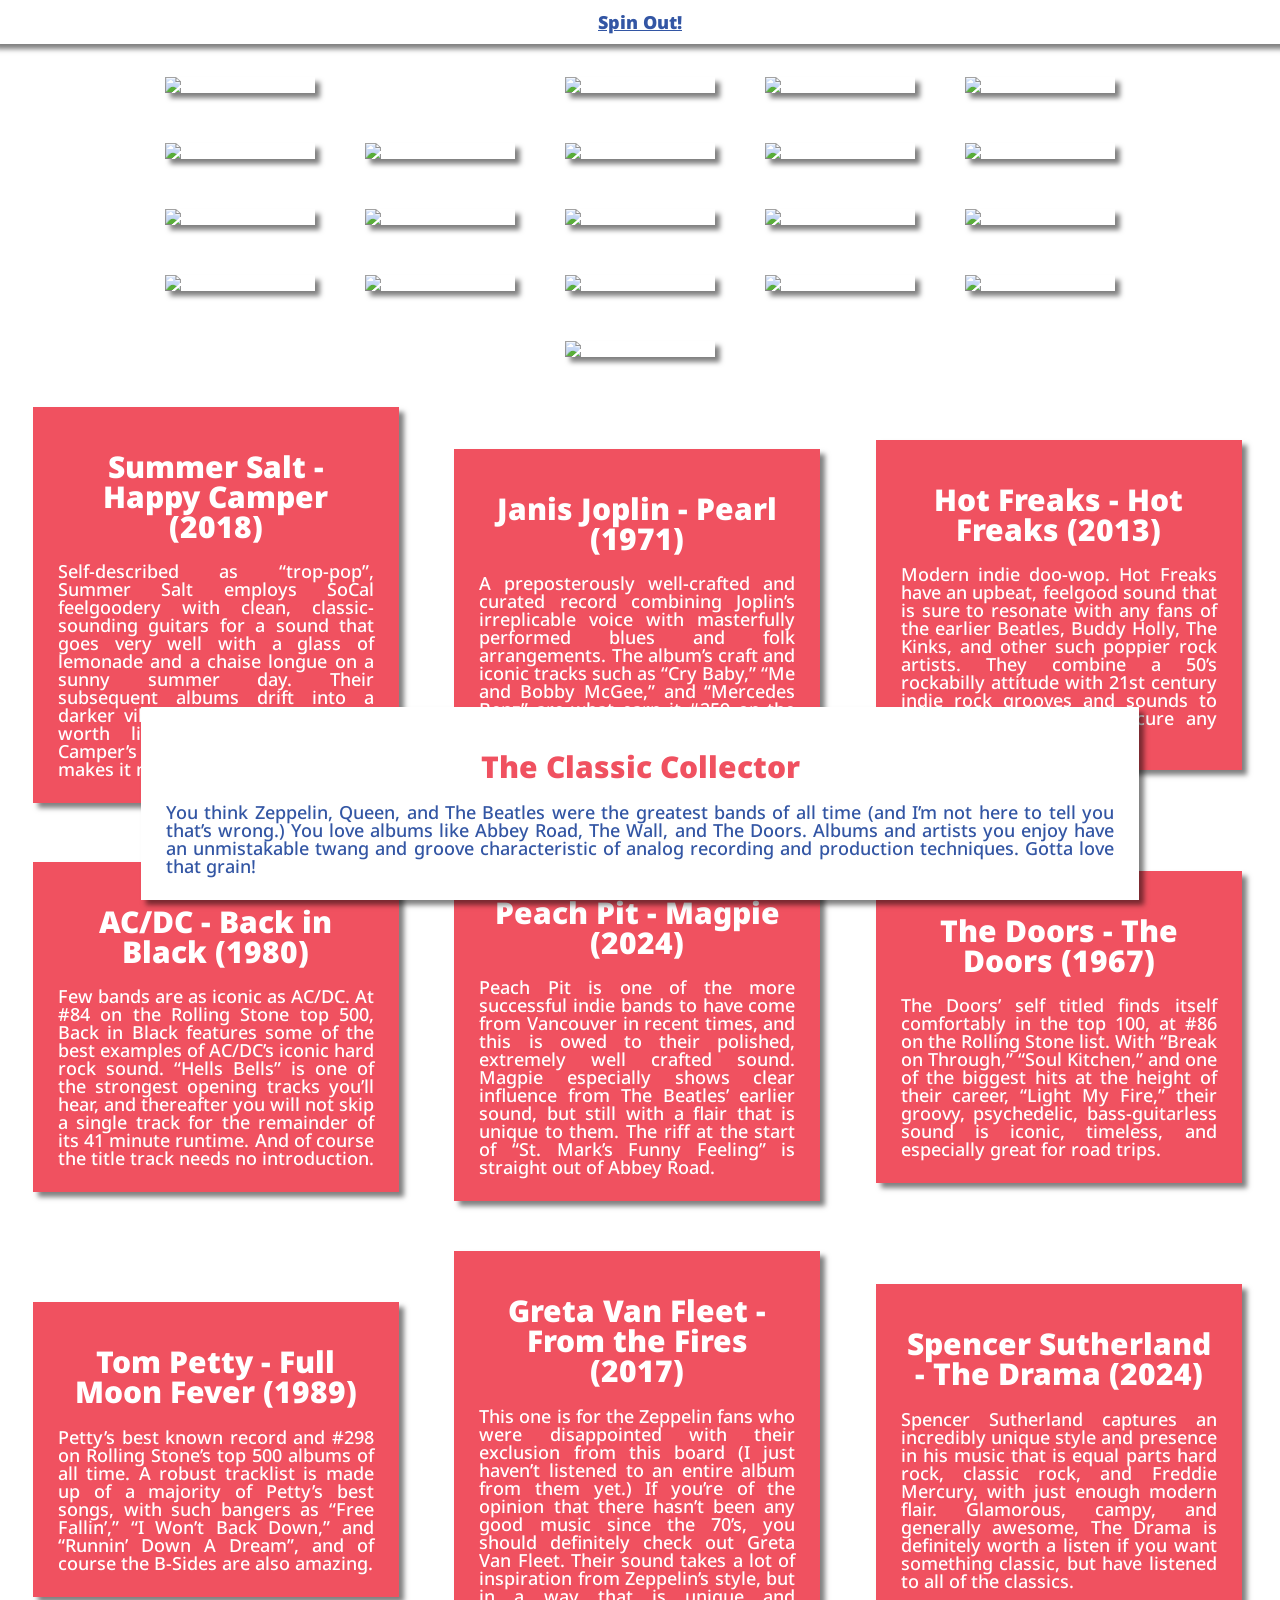
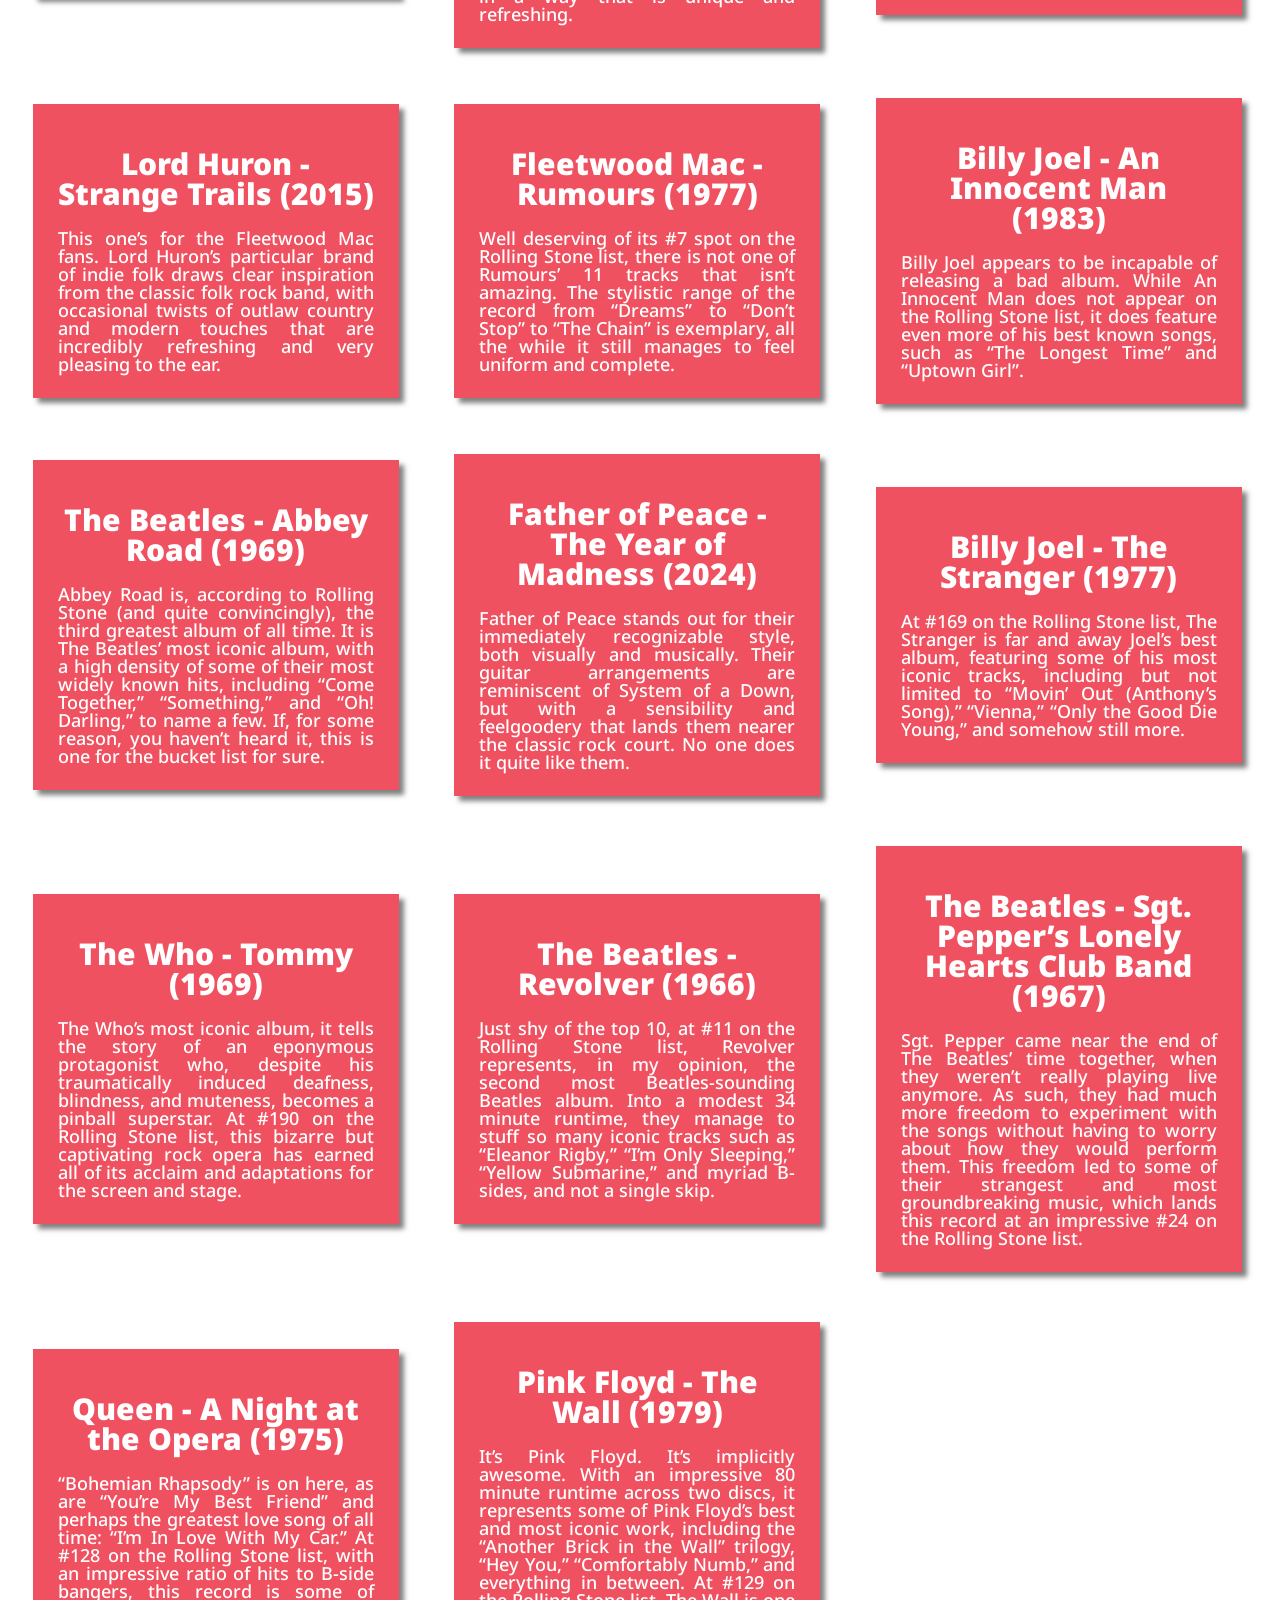
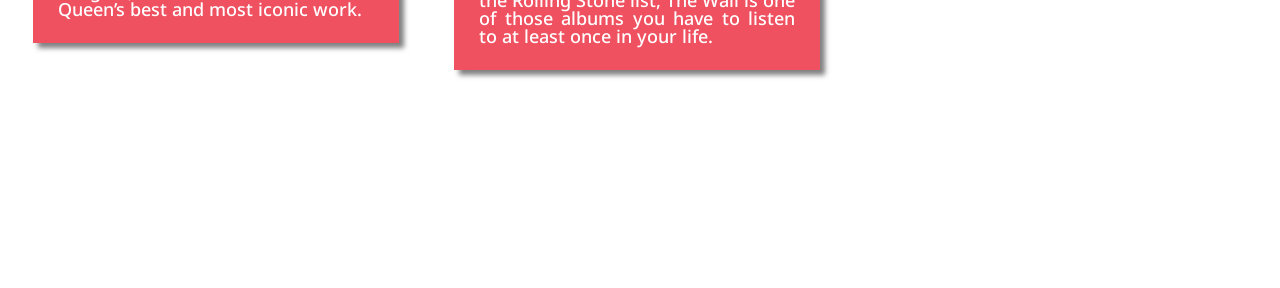
==== classicCollector.html @ 0c642060 "Add files via upload" ====
<!DOCTYPE html>
<html>
    <head>
        <title>The Classic Collector</title>
        <link rel="stylesheet" href="style.css">
        <link rel="preconnect" href="https://fonts.googleapis.com">
        <link rel="preconnect" href="https://fonts.gstatic.com" crossorigin>
        <link href="https://fonts.googleapis.com/css2?family=Noto+Sans:ital,wght@0,100..900;1,100..900&display=swap" rel="stylesheet">
    </head>

    <body class="board">
        <div class="banner"><a href="index.html">Spin Out!</a></div>
        <div class="board">
            <img class="board" src="https://i.scdn.co/image/ab67616d0000b273d3f12993a820865791b73722">
            <div></div>
            <img class="board" src="https://upload.wikimedia.org/wikipedia/en/6/61/Janis_Joplin-Pearl_%28album_cover%29.jpg">
            <img class="board" src="https://i.scdn.co/image/ab67616d0000b27346f79301d42ddbfe8f28ef55">
            <img class="board" src="https://upload.wikimedia.org/wikipedia/commons/9/92/ACDC_Back_in_Black.png">
            <img class="board" src="https://i.scdn.co/image/ab67616d0000b2736dafd65c8452a60e7b98a7bf">
            <img class="board" src="https://upload.wikimedia.org/wikipedia/en/9/98/TheDoorsTheDoorsalbumcover.jpg">
            <img class="board" src="https://upload.wikimedia.org/wikipedia/en/thumb/4/4d/Tom_Petty_Full_Moon_Fever.jpg/250px-Tom_Petty_Full_Moon_Fever.jpg">
            <img class="board" src="https://upload.wikimedia.org/wikipedia/en/6/6e/Greta_Van_Fleet_From_The_Fires.jpeg">
            <img class="board" src="https://i.scdn.co/image/ab67616d0000b273bebfb4c292feec889b66ed17">
            <img class="board" src="https://upload.wikimedia.org/wikipedia/en/e/e5/Strange_Trails_cover.jpg">
            <img class="board" src="https://upload.wikimedia.org/wikipedia/en/f/fb/FMacRumours.PNG">
            <img class="board" src="https://upload.wikimedia.org/wikipedia/en/f/f3/BillyJoel_AnInnocentMan.jpg">
            <img class="board" src="https://upload.wikimedia.org/wikipedia/commons/a/a4/The_Beatles_Abbey_Road_album_cover.jpg">
            <img class="board" src="https://i.scdn.co/image/ab67616d0000b27338931b15827a59d75296bfa1">
            <img class="board" src="https://upload.wikimedia.org/wikipedia/en/f/f5/Thestranger1977.jpg">
            <img class="board" src="https://upload.wikimedia.org/wikipedia/en/1/19/Tommyalbumcover.jpg">
            <img class="board" src="https://upload.wikimedia.org/wikipedia/en/e/ec/Revolver_%28album_cover%29.jpg">
            <img class="board" src="https://encrypted-tbn0.gstatic.com/images?q=tbn:ANd9GcQfZ1pXmmf-BhcSCwaI5cAz-iOjjChRwcyEBw&s">
            <img class="board" src="https://upload.wikimedia.org/wikipedia/en/4/4d/Queen_A_Night_At_The_Opera.png">
            <div></div>
            <div></div>
            <img class="board" src="https://i.scdn.co/image/ab67616d0000b273b694e89ba937dd2631ff584c">
        </div>
        <div class="albumInfo">
            <div class="albumInfoCard">
                <h1>Summer Salt - Happy Camper (2018)</h1>
                Self-described as “trop-pop”, Summer Salt employs SoCal feelgoodery with clean, classic-sounding guitars for a sound that goes very well with a glass of lemonade and a chaise longue on a sunny summer day. Their subsequent albums drift into a darker vibe, which is certainly also worth listening to, but Happy Camper’s easy listening is what makes it my personal favorite.
            </div>
            <div class="albumInfoCard">
                <h1>Janis Joplin - Pearl (1971)</h1>
                A preposterously well-crafted and curated record combining Joplin’s irreplicable voice with masterfully performed blues and folk arrangements. The album’s craft and iconic tracks such as “Cry Baby,” “Me and Bobby McGee,” and “Mercedes Benz” are what earn it #259 on the Rolling Stone top 500.
            </div>
            <div class="albumInfoCard">
                <h1>Hot Freaks - Hot Freaks (2013)</h1>
                Modern indie doo-wop. Hot Freaks have an upbeat, feelgood sound that is sure to resonate with any fans of the earlier Beatles, Buddy Holly, The Kinks, and other such poppier rock artists. They combine a 50’s rockabilly attitude with 21st century indie rock grooves and sounds to produce music that will cure any acute negative feeling.
            </div>
            <div class="albumInfoCard">
                <h1>AC/DC - Back in Black (1980)</h1>
                Few bands are as iconic as AC/DC. At #84 on the Rolling Stone top 500, Back in Black features some of the best examples of AC/DC’s iconic hard rock sound. “Hells Bells” is one of the strongest opening tracks you’ll hear, and thereafter you will not skip a single track for the remainder of its 41 minute runtime. And of course the title track needs no introduction.
            </div>
            <div class="albumInfoCard">
                <h1>Peach Pit - Magpie (2024)</h1>
                Peach Pit is one of the more successful indie bands to have come from Vancouver in recent times, and this is owed to their polished, extremely well crafted sound. Magpie especially shows clear influence from The Beatles’ earlier sound, but still with a flair that is unique to them. The riff at the start of “St. Mark’s Funny Feeling” is straight out of Abbey Road.
            </div>
            <div class="albumInfoCard">
                <h1>The Doors - The Doors (1967)</h1>
                The Doors’ self titled finds itself comfortably in the top 100, at #86 on the Rolling Stone list. With “Break on Through,” “Soul Kitchen,” and one of the biggest hits at the height of their career, “Light My Fire,” their groovy, psychedelic, bass-guitarless sound is iconic, timeless, and especially great for road trips.
            </div>
            <div class="albumInfoCard">
                <h1>Tom Petty - Full Moon Fever (1989)</h1>
                Petty’s best known record and #298 on Rolling Stone’s top 500 albums of all time. A robust tracklist is made up of a majority of Petty’s best songs, with such bangers as “Free Fallin’,” “I Won’t Back Down,” and “Runnin’ Down A Dream”, and of course the B-Sides are also amazing.
            </div>
            <div class="albumInfoCard">
                <h1>Greta Van Fleet - From the Fires (2017)</h1>
                This one is for the Zeppelin fans who were disappointed with their exclusion from this board (I just haven’t listened to an entire album from them yet.) If you’re of the opinion that there hasn’t been any good music since the 70’s, you should definitely check out Greta Van Fleet. Their sound takes a lot of inspiration from Zeppelin’s style, but in a way that is unique and refreshing.
            </div>
            <div class="albumInfoCard">
                <h1>Spencer Sutherland - The Drama (2024)</h1>
                Spencer Sutherland captures an incredibly unique style and presence in his music that is equal parts hard rock, classic rock, and Freddie Mercury, with just enough modern flair. Glamorous, campy, and generally awesome, The Drama is definitely worth a listen if you want something classic, but have listened to all of the classics.
            </div>
            <div class="albumInfoCard">
                <h1>Lord Huron - Strange Trails (2015)</h1>
                This one’s for the Fleetwood Mac fans. Lord Huron’s particular brand of indie folk draws clear inspiration from the classic folk rock band, with occasional twists of outlaw country and modern touches that are incredibly refreshing and very pleasing to the ear.
            </div>
            <div class="albumInfoCard">
                <h1>Fleetwood Mac - Rumours (1977)</h1>
                Well deserving of its #7 spot on the Rolling Stone list, there is not one of Rumours’ 11 tracks that isn’t amazing. The stylistic range of the record from “Dreams” to “Don’t Stop” to “The Chain” is exemplary, all the while it still manages to feel uniform and complete.
            </div>
            <div class="albumInfoCard">
                <h1>Billy Joel - An Innocent Man (1983)</h1>
                Billy Joel appears to be incapable of releasing a bad album. While An Innocent Man does not appear on the Rolling Stone list, it does feature even more of his best known songs, such as “The Longest Time” and “Uptown Girl”.
            </div>
            <div class="albumInfoCard">
                <h1>The Beatles - Abbey Road (1969)</h1>
                Abbey Road is, according to Rolling Stone (and quite convincingly), the third greatest album of all time. It is The Beatles’ most iconic album, with a high density of some of their most widely known hits, including “Come Together,” “Something,” and “Oh! Darling,” to name a few. If, for some reason, you haven’t heard it, this is one for the bucket list for sure.
            </div>
            <div class="albumInfoCard">
                <h1>Father of Peace - The Year of Madness (2024)</h1>
                Father of Peace stands out for their immediately recognizable style, both visually and musically. Their guitar arrangements are reminiscent of System of a Down, but with a sensibility and feelgoodery that lands them nearer the classic rock court. No one does it quite like them.
            </div>
            <div class="albumInfoCard">
                <h1>Billy Joel - The Stranger (1977)</h1>
                At #169 on the Rolling Stone list, The Stranger is far and away Joel’s best album, featuring some of his most iconic tracks, including but not limited to “Movin’ Out (Anthony’s Song),” “Vienna,” “Only the Good Die Young,” and somehow still more.
            </div>
            <div class="albumInfoCard">
                <h1>The Who - Tommy (1969)</h1>
                The Who’s most iconic album, it tells the story of an eponymous protagonist who, despite his traumatically induced deafness, blindness, and muteness, becomes a pinball superstar. At #190 on the Rolling Stone list, this bizarre but captivating rock opera has earned all of its acclaim and adaptations for the screen and stage.
            </div>
            <div class="albumInfoCard">
                <h1>The Beatles - Revolver (1966)</h1>
                Just shy of the top 10, at #11 on the Rolling Stone list, Revolver represents, in my opinion, the second most Beatles-sounding Beatles album. Into a modest 34 minute runtime, they manage to stuff so many iconic tracks such as “Eleanor Rigby,” “I’m Only Sleeping,” “Yellow Submarine,” and myriad B-sides, and not a single skip.
            </div>
            <div class="albumInfoCard">
                <h1>The Beatles - Sgt. Pepper’s Lonely Hearts Club Band (1967)</h1>
                Sgt. Pepper came near the end of The Beatles’ time together, when they weren’t really playing live anymore. As such, they had much more freedom to experiment with the songs without having to worry about how they would perform them. This freedom led to some of their strangest and most groundbreaking music, which lands this record at an impressive #24 on the Rolling Stone list.
            </div>
            <div class="albumInfoCard">
                <h1>Queen - A Night at the Opera (1975)</h1>
                “Bohemian Rhapsody” is on here, as are “You’re My Best Friend” and perhaps the greatest love song of all time: “I’m In Love With My Car.” At #128 on the Rolling Stone list, with an impressive ratio of hits to B-side bangers, this record is some of Queen’s best and most iconic work.
            </div>
            <div class="albumInfoCard">
                <h1>Pink Floyd - The Wall (1979)</h1>
                It’s Pink Floyd. It’s implicitly awesome. With an impressive 80 minute runtime across two discs, it represents some of Pink Floyd’s best and most iconic work, including the “Another Brick in the Wall” trilogy, “Hey You,” “Comfortably Numb,” and everything in between. At #129 on the Rolling Stone list, The Wall is one of those albums you have to listen to at least once in your life.
            </div>
        </div>
        <div class="archetype">
            <h1>The Classic Collector</h1>
            You think Zeppelin, Queen, and The Beatles were the greatest bands of all time (and I’m not here to tell you that’s wrong.) You love albums like Abbey Road, The Wall, and The Doors. Albums and artists you enjoy have an unmistakable twang and groove characteristic of analog recording and production techniques. Gotta love that grain!
        </div>
    </body>
</html>
---- style.css ----
body.landing {
   display: flex;
   flex-direction: column;
   justify-content: center;
   align-items: center;
}

body.board {
    display: flex;
    flex-direction: column;
    justify-content: center;
    background-image: url("granite-texture.jpg");
    background-size: 100%;
}

div.banner{
    display: flex;
    background-color: white;
    padding: 10px;
    margin: -25px;
    width: 100vw;
    position: sticky;
    top: 0;
    justify-content: center;
    align-self: center;
    box-shadow: 5px 5px 5px 0px rgba(0,0,0,0.5);
    a {
        font-family: "Noto Sans", sans-serif;
        font-optical-sizing: auto;
        font-weight: 900;
        font-style: normal;
        font-variation-settings: "width" 100;
        font-size: 18px;
        text-align: center;
        color: #3356a4;
    }
}

div.board {
    display: grid;
    grid-template-columns: repeat(5, 150px);
    column-gap: 50px;
    grid-template-rows: repeat (5,150px);
    align-self: center;
    margin-right: 50px;
    margin-top: 50px;
}

img.board {
    width: 150px;
    margin: 25px;
    box-shadow: 5px 5px 5px 0px rgba(0,0,0,0.5);
}

div.archetype {
    background-color: white;
    box-shadow: 5px 5px 5px 0px rgba(0,0,0,0.5);
    font-family: "Noto Sans", sans-serif;
    font-optical-sizing: auto;
    font-weight: 500;
    font-style: normal;
    font-variation-settings: "width" 100;
    font-size: 18px;
    line-height: 18px;
    width: 75%;
    text-align: justify;
    color: #3356a4;
    padding: 25px;
    margin-bottom: -25px;
    position: sticky;
    bottom: 0;
    align-self: center;
    h1 {
        color:#f05160;
        font-weight: 900;
        font-size: 30px;
        line-height: 30px;
        text-align: center;
    }
}

@media (max-width: 1000px) {
    div.archetype {
        padding-bottom: 150px;
    }
}

div.albumInfo {
    display: grid;
    grid-template-columns: 1fr 1fr 1fr;
    grid-template-rows: repeat(7, auto);
    align-self: center;
    align-items: center;
}

@media (max-width: 1000px) {
    div.albumInfo {
        display: grid;
        grid-template-columns: 1fr 1fr;
        grid-template-rows: repeat(10, auto);
        align-self: center;
        align-items: center;
    }
}

div.albumInfoCard {
    background-color: #f05160;
    box-shadow: 5px 5px 5px 0px rgba(0,0,0,0.5);
    font-family: "Noto Sans", sans-serif;
    font-optical-sizing: auto;
    font-weight: 500;
    font-style: normal;
    font-variation-settings: "width" 100;
    font-size: 18px;
    line-height: 18px;
    width: 75%;
    text-align: justify;
    color: white;
    padding: 25px;
    margin: 25px;
    h1 {
        color:white;
        font-weight: 900;
        font-size: 30px;
        line-height: 30px;
        text-align: center;
    }
}

div.homepageTitle {
    width: 50%;
    max-width: 500px;
    height: auto;
    padding-top: 25px;
}

div.subtitle {
     font-family: "Noto Sans", sans-serif;
    font-optical-sizing: auto;
    font-weight: 500;
    font-style: normal;
    font-variation-settings: "width" 100;
    font-size: 45px;
    line-height: 45px;
    width: 500px;
    max-width: 50%;
    text-align: justify;
    color: #f05160;
    padding-top: 25px;
    padding-bottom:25px;
}

div.desc {
    font-family: "Noto Sans", sans-serif;
    font-optical-sizing: auto;
    font-weight: 500;
    font-style: normal;
    font-variation-settings: "width" 100;
    font-size: 24px;
    line-height: 24px;
    width: 750px;
    max-width: 75%;
    text-align: justify;
    color: #3356a4;
    padding-top: 25px;
    padding-bottom:25px;
}

div.menu {
    font-family: "Noto Sans", sans-serif;
    font-optical-sizing: auto;
    font-weight: 750;
    font-style: normal;
    font-variation-settings: "width" 100;
    font-size: 18px;
    line-height: 38px;
    width: auto;
    text-align: center;
    color: #f05160;
    a.menu {
        color: #f05160;
    }
    padding-top: 25x;
    padding-bottom: 25px;
}
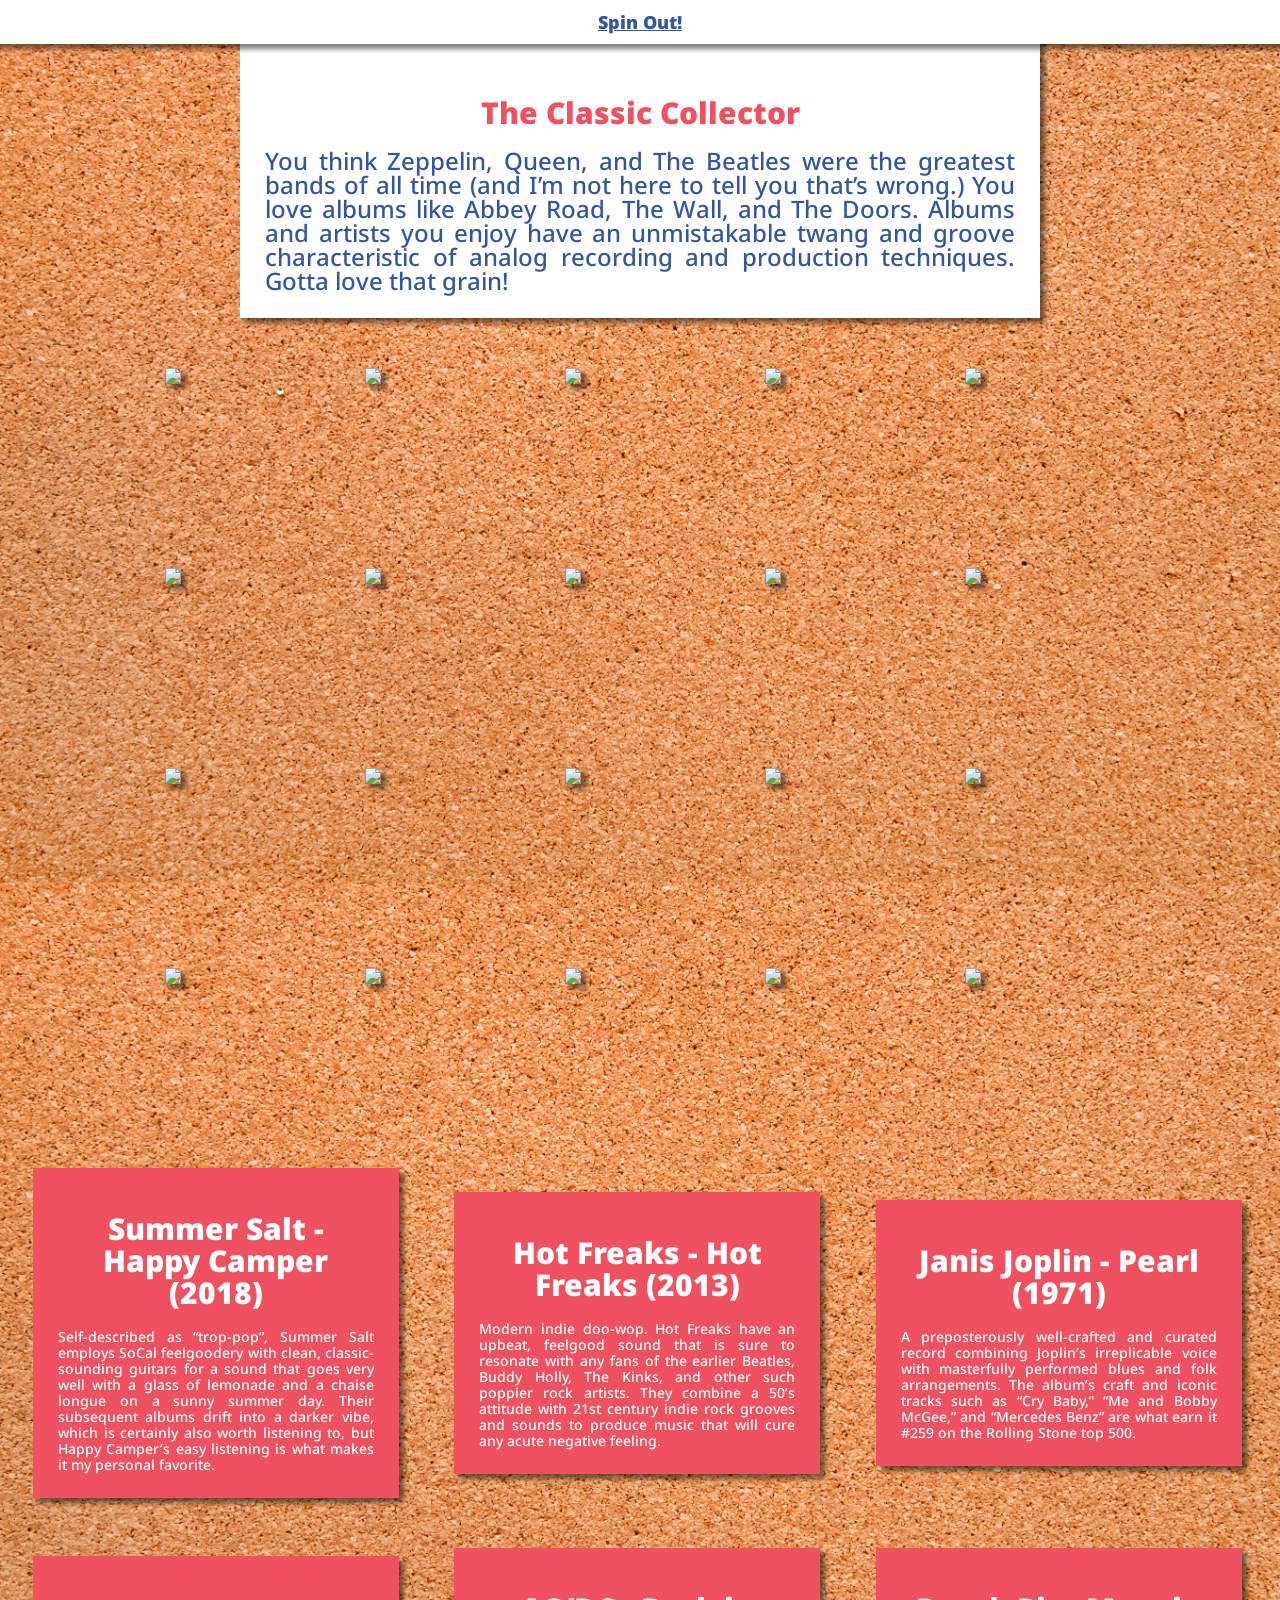
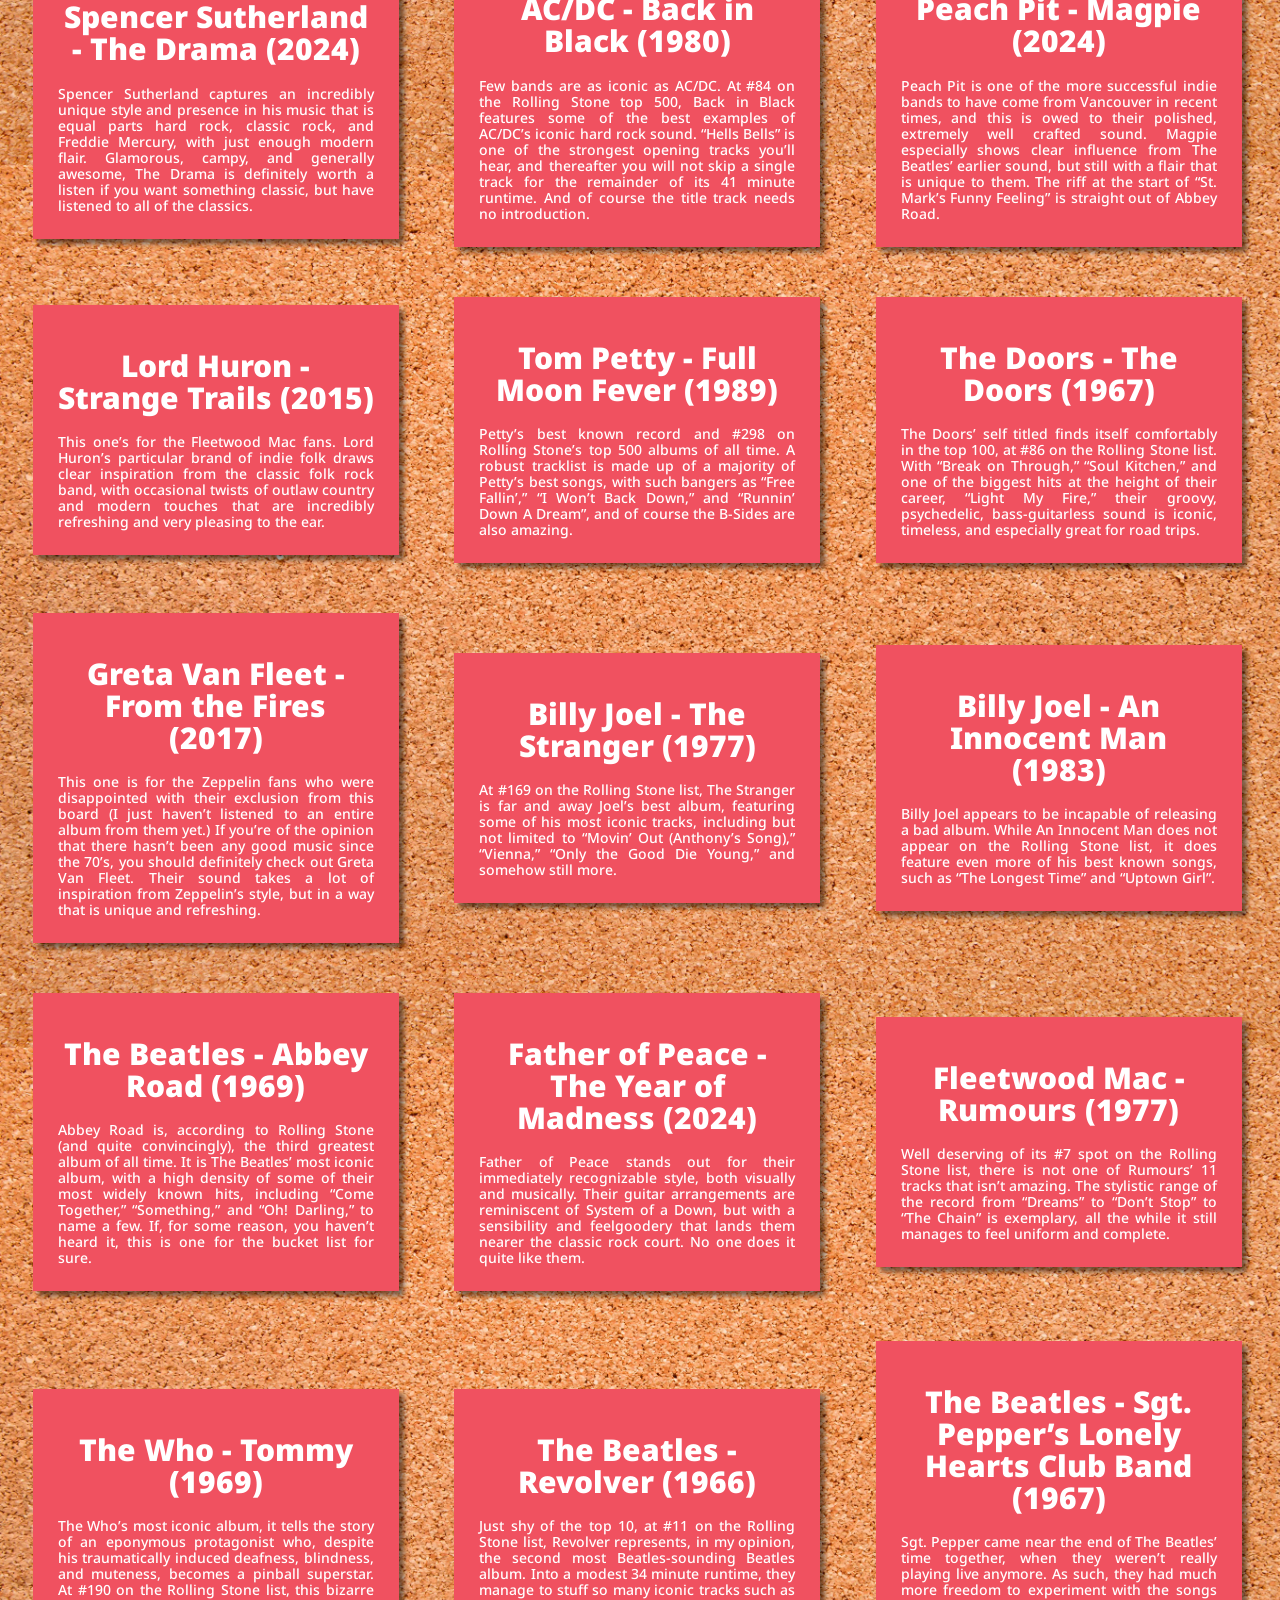
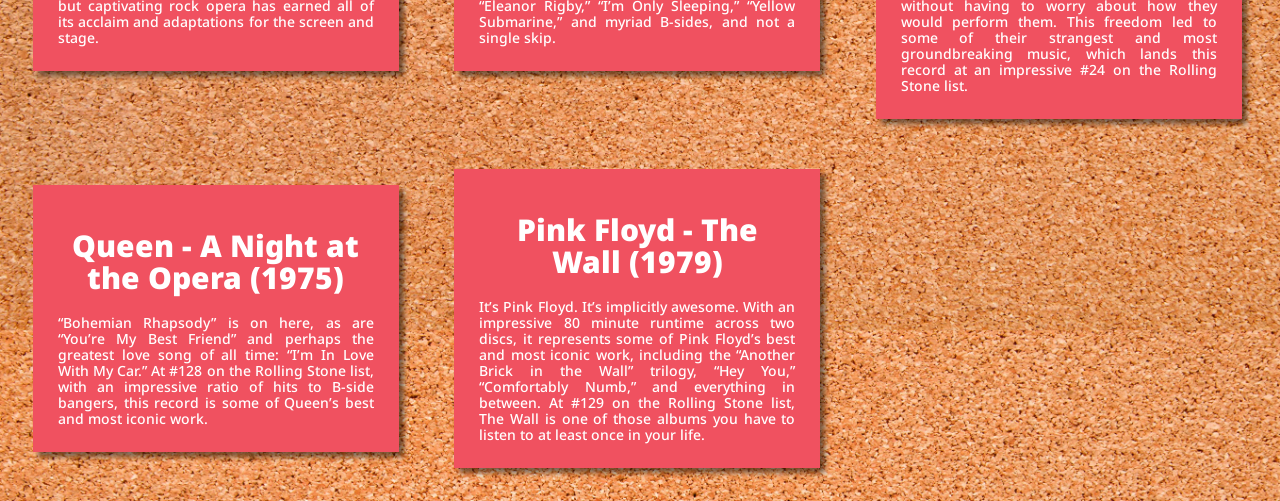
==== commit 8e6b08c9: "Add files via upload" ====
--- a/classicCollector.html
+++ b/classicCollector.html
@@ -10,116 +10,193 @@
 
     <body class="board">
         <div class="banner"><a href="index.html">Spin Out!</a></div>
-        <div class="board">
-            <img class="board" src="https://i.scdn.co/image/ab67616d0000b273d3f12993a820865791b73722">
-            <div></div>
-            <img class="board" src="https://upload.wikimedia.org/wikipedia/en/6/61/Janis_Joplin-Pearl_%28album_cover%29.jpg">
-            <img class="board" src="https://i.scdn.co/image/ab67616d0000b27346f79301d42ddbfe8f28ef55">
-            <img class="board" src="https://upload.wikimedia.org/wikipedia/commons/9/92/ACDC_Back_in_Black.png">
-            <img class="board" src="https://i.scdn.co/image/ab67616d0000b2736dafd65c8452a60e7b98a7bf">
-            <img class="board" src="https://upload.wikimedia.org/wikipedia/en/9/98/TheDoorsTheDoorsalbumcover.jpg">
-            <img class="board" src="https://upload.wikimedia.org/wikipedia/en/thumb/4/4d/Tom_Petty_Full_Moon_Fever.jpg/250px-Tom_Petty_Full_Moon_Fever.jpg">
-            <img class="board" src="https://upload.wikimedia.org/wikipedia/en/6/6e/Greta_Van_Fleet_From_The_Fires.jpeg">
-            <img class="board" src="https://i.scdn.co/image/ab67616d0000b273bebfb4c292feec889b66ed17">
-            <img class="board" src="https://upload.wikimedia.org/wikipedia/en/e/e5/Strange_Trails_cover.jpg">
-            <img class="board" src="https://upload.wikimedia.org/wikipedia/en/f/fb/FMacRumours.PNG">
-            <img class="board" src="https://upload.wikimedia.org/wikipedia/en/f/f3/BillyJoel_AnInnocentMan.jpg">
-            <img class="board" src="https://upload.wikimedia.org/wikipedia/commons/a/a4/The_Beatles_Abbey_Road_album_cover.jpg">
-            <img class="board" src="https://i.scdn.co/image/ab67616d0000b27338931b15827a59d75296bfa1">
-            <img class="board" src="https://upload.wikimedia.org/wikipedia/en/f/f5/Thestranger1977.jpg">
-            <img class="board" src="https://upload.wikimedia.org/wikipedia/en/1/19/Tommyalbumcover.jpg">
-            <img class="board" src="https://upload.wikimedia.org/wikipedia/en/e/ec/Revolver_%28album_cover%29.jpg">
-            <img class="board" src="https://encrypted-tbn0.gstatic.com/images?q=tbn:ANd9GcQfZ1pXmmf-BhcSCwaI5cAz-iOjjChRwcyEBw&s">
-            <img class="board" src="https://upload.wikimedia.org/wikipedia/en/4/4d/Queen_A_Night_At_The_Opera.png">
-            <div></div>
-            <div></div>
-            <img class="board" src="https://i.scdn.co/image/ab67616d0000b273b694e89ba937dd2631ff584c">
-        </div>
-        <div class="albumInfo">
-            <div class="albumInfoCard">
-                <h1>Summer Salt - Happy Camper (2018)</h1>
-                Self-described as “trop-pop”, Summer Salt employs SoCal feelgoodery with clean, classic-sounding guitars for a sound that goes very well with a glass of lemonade and a chaise longue on a sunny summer day. Their subsequent albums drift into a darker vibe, which is certainly also worth listening to, but Happy Camper’s easy listening is what makes it my personal favorite.
-            </div>
-            <div class="albumInfoCard">
-                <h1>Janis Joplin - Pearl (1971)</h1>
-                A preposterously well-crafted and curated record combining Joplin’s irreplicable voice with masterfully performed blues and folk arrangements. The album’s craft and iconic tracks such as “Cry Baby,” “Me and Bobby McGee,” and “Mercedes Benz” are what earn it #259 on the Rolling Stone top 500.
-            </div>
-            <div class="albumInfoCard">
-                <h1>Hot Freaks - Hot Freaks (2013)</h1>
-                Modern indie doo-wop. Hot Freaks have an upbeat, feelgood sound that is sure to resonate with any fans of the earlier Beatles, Buddy Holly, The Kinks, and other such poppier rock artists. They combine a 50’s rockabilly attitude with 21st century indie rock grooves and sounds to produce music that will cure any acute negative feeling.
-            </div>
-            <div class="albumInfoCard">
-                <h1>AC/DC - Back in Black (1980)</h1>
-                Few bands are as iconic as AC/DC. At #84 on the Rolling Stone top 500, Back in Black features some of the best examples of AC/DC’s iconic hard rock sound. “Hells Bells” is one of the strongest opening tracks you’ll hear, and thereafter you will not skip a single track for the remainder of its 41 minute runtime. And of course the title track needs no introduction.
-            </div>
-            <div class="albumInfoCard">
-                <h1>Peach Pit - Magpie (2024)</h1>
-                Peach Pit is one of the more successful indie bands to have come from Vancouver in recent times, and this is owed to their polished, extremely well crafted sound. Magpie especially shows clear influence from The Beatles’ earlier sound, but still with a flair that is unique to them. The riff at the start of “St. Mark’s Funny Feeling” is straight out of Abbey Road.
-            </div>
-            <div class="albumInfoCard">
-                <h1>The Doors - The Doors (1967)</h1>
-                The Doors’ self titled finds itself comfortably in the top 100, at #86 on the Rolling Stone list. With “Break on Through,” “Soul Kitchen,” and one of the biggest hits at the height of their career, “Light My Fire,” their groovy, psychedelic, bass-guitarless sound is iconic, timeless, and especially great for road trips.
-            </div>
-            <div class="albumInfoCard">
-                <h1>Tom Petty - Full Moon Fever (1989)</h1>
-                Petty’s best known record and #298 on Rolling Stone’s top 500 albums of all time. A robust tracklist is made up of a majority of Petty’s best songs, with such bangers as “Free Fallin’,” “I Won’t Back Down,” and “Runnin’ Down A Dream”, and of course the B-Sides are also amazing.
-            </div>
-            <div class="albumInfoCard">
-                <h1>Greta Van Fleet - From the Fires (2017)</h1>
-                This one is for the Zeppelin fans who were disappointed with their exclusion from this board (I just haven’t listened to an entire album from them yet.) If you’re of the opinion that there hasn’t been any good music since the 70’s, you should definitely check out Greta Van Fleet. Their sound takes a lot of inspiration from Zeppelin’s style, but in a way that is unique and refreshing.
-            </div>
-            <div class="albumInfoCard">
-                <h1>Spencer Sutherland - The Drama (2024)</h1>
-                Spencer Sutherland captures an incredibly unique style and presence in his music that is equal parts hard rock, classic rock, and Freddie Mercury, with just enough modern flair. Glamorous, campy, and generally awesome, The Drama is definitely worth a listen if you want something classic, but have listened to all of the classics.
-            </div>
-            <div class="albumInfoCard">
-                <h1>Lord Huron - Strange Trails (2015)</h1>
-                This one’s for the Fleetwood Mac fans. Lord Huron’s particular brand of indie folk draws clear inspiration from the classic folk rock band, with occasional twists of outlaw country and modern touches that are incredibly refreshing and very pleasing to the ear.
-            </div>
-            <div class="albumInfoCard">
-                <h1>Fleetwood Mac - Rumours (1977)</h1>
-                Well deserving of its #7 spot on the Rolling Stone list, there is not one of Rumours’ 11 tracks that isn’t amazing. The stylistic range of the record from “Dreams” to “Don’t Stop” to “The Chain” is exemplary, all the while it still manages to feel uniform and complete.
-            </div>
-            <div class="albumInfoCard">
-                <h1>Billy Joel - An Innocent Man (1983)</h1>
-                Billy Joel appears to be incapable of releasing a bad album. While An Innocent Man does not appear on the Rolling Stone list, it does feature even more of his best known songs, such as “The Longest Time” and “Uptown Girl”.
-            </div>
-            <div class="albumInfoCard">
-                <h1>The Beatles - Abbey Road (1969)</h1>
-                Abbey Road is, according to Rolling Stone (and quite convincingly), the third greatest album of all time. It is The Beatles’ most iconic album, with a high density of some of their most widely known hits, including “Come Together,” “Something,” and “Oh! Darling,” to name a few. If, for some reason, you haven’t heard it, this is one for the bucket list for sure.
-            </div>
-            <div class="albumInfoCard">
-                <h1>Father of Peace - The Year of Madness (2024)</h1>
-                Father of Peace stands out for their immediately recognizable style, both visually and musically. Their guitar arrangements are reminiscent of System of a Down, but with a sensibility and feelgoodery that lands them nearer the classic rock court. No one does it quite like them.
-            </div>
-            <div class="albumInfoCard">
-                <h1>Billy Joel - The Stranger (1977)</h1>
-                At #169 on the Rolling Stone list, The Stranger is far and away Joel’s best album, featuring some of his most iconic tracks, including but not limited to “Movin’ Out (Anthony’s Song),” “Vienna,” “Only the Good Die Young,” and somehow still more.
-            </div>
-            <div class="albumInfoCard">
-                <h1>The Who - Tommy (1969)</h1>
-                The Who’s most iconic album, it tells the story of an eponymous protagonist who, despite his traumatically induced deafness, blindness, and muteness, becomes a pinball superstar. At #190 on the Rolling Stone list, this bizarre but captivating rock opera has earned all of its acclaim and adaptations for the screen and stage.
-            </div>
-            <div class="albumInfoCard">
-                <h1>The Beatles - Revolver (1966)</h1>
-                Just shy of the top 10, at #11 on the Rolling Stone list, Revolver represents, in my opinion, the second most Beatles-sounding Beatles album. Into a modest 34 minute runtime, they manage to stuff so many iconic tracks such as “Eleanor Rigby,” “I’m Only Sleeping,” “Yellow Submarine,” and myriad B-sides, and not a single skip.
-            </div>
-            <div class="albumInfoCard">
-                <h1>The Beatles - Sgt. Pepper’s Lonely Hearts Club Band (1967)</h1>
-                Sgt. Pepper came near the end of The Beatles’ time together, when they weren’t really playing live anymore. As such, they had much more freedom to experiment with the songs without having to worry about how they would perform them. This freedom led to some of their strangest and most groundbreaking music, which lands this record at an impressive #24 on the Rolling Stone list.
-            </div>
-            <div class="albumInfoCard">
-                <h1>Queen - A Night at the Opera (1975)</h1>
-                “Bohemian Rhapsody” is on here, as are “You’re My Best Friend” and perhaps the greatest love song of all time: “I’m In Love With My Car.” At #128 on the Rolling Stone list, with an impressive ratio of hits to B-side bangers, this record is some of Queen’s best and most iconic work.
-            </div>
-            <div class="albumInfoCard">
-                <h1>Pink Floyd - The Wall (1979)</h1>
-                It’s Pink Floyd. It’s implicitly awesome. With an impressive 80 minute runtime across two discs, it represents some of Pink Floyd’s best and most iconic work, including the “Another Brick in the Wall” trilogy, “Hey You,” “Comfortably Numb,” and everything in between. At #129 on the Rolling Stone list, The Wall is one of those albums you have to listen to at least once in your life.
-            </div>
-        </div>
-        <div class="archetype">
+        <div class="archetype" style="box-shadow: 5px 5px 5px 0px rgba(0,0,0,0.5);">
             <h1>The Classic Collector</h1>
             You think Zeppelin, Queen, and The Beatles were the greatest bands of all time (and I’m not here to tell you that’s wrong.) You love albums like Abbey Road, The Wall, and The Doors. Albums and artists you enjoy have an unmistakable twang and groove characteristic of analog recording and production techniques. Gotta love that grain!
         </div>
+        <div class="board">
+            <div> <!-- Happy Camper -->
+                <a href="https://open.spotify.com/album/5bjYs42802zfWuXdwWAE9T?si=Gk_xMJiPRJmzsMo94PZjzA">
+                    <img class="board" src="https://i.scdn.co/image/ab67616d0000b273d3f12993a820865791b73722">
+                </a>
+            </div>    
+            <div> <!-- Hot Freaks ST -->
+                <a href="https://open.spotify.com/album/3uP6jwdjhpx1AbElXO6JeF?si=HBb8rvICRay6cm4JnBSBlg">
+                    <img class="board" src="https://i.scdn.co/image/ab67616d0000b27346f79301d42ddbfe8f28ef55">
+                </a>
+            </div>
+            <div> <!-- Pearl -->
+                <a href="https://open.spotify.com/album/6JltsW8Goc3cZQ0GOtTX2z?si=bF5qlD94Q1ekaF0S7wYMRw">
+                    <img class="board" src="https://upload.wikimedia.org/wikipedia/en/6/61/Janis_Joplin-Pearl_%28album_cover%29.jpg">
+                </a>
+            </div>
+            <div> <!-- The Drama -->
+                <a href="https://open.spotify.com/album/2c1QPvyMmQADYp9qB5Aslv?si=BBBHHy5yQ3mALQD7S6GDnA">
+                    <img class="board" src="https://i.scdn.co/image/ab67616d0000b273bebfb4c292feec889b66ed17">
+                </a>
+            </div>
+            <div> <!-- Back in Black -->
+                <a href="https://open.spotify.com/album/6mUdeDZCsExyJLMdAfDuwh?si=aAPJn3uLRemlA49sIHF3zA">
+                    <img class="board" src="https://upload.wikimedia.org/wikipedia/commons/9/92/ACDC_Back_in_Black.png">
+                </a>
+            </div>
+            <div> <!-- Magpie -->
+                <a href="https://open.spotify.com/album/1LNCdy3xZoibzDh0WllxHY?si=9viE2w7wQDiEjXdHuwloPQ">
+                    <img class="board" src="https://i.scdn.co/image/ab67616d0000b2736dafd65c8452a60e7b98a7bf">
+                </a>
+            </div>
+            <div> <!-- Strange Trails -->
+                <a href="https://open.spotify.com/album/0Rfqw98N7kZ4qVPGWvt8Gn?si=Dq-7-KKDTsyd_CGcC04HxA">
+                    <img class="board" src="https://upload.wikimedia.org/wikipedia/en/e/e5/Strange_Trails_cover.jpg">
+                </a>
+            </div>
+            <div> <!-- Full Moon Fever -->
+                <a href="https://open.spotify.com/album/5d71Imt5CIb7LpQwDMQ093?si=mbwN9-e2RQySL2dZcjoWGA">
+                    <img class="board" src="https://upload.wikimedia.org/wikipedia/en/thumb/4/4d/Tom_Petty_Full_Moon_Fever.jpg/250px-Tom_Petty_Full_Moon_Fever.jpg">
+                </a>
+            </div>
+            <div> <!-- The Doors ST -->
+                <a href="https://open.spotify.com/album/1jWmEhn3ggaL6isoyLfwBn?si=9TU5PFu3SbSWeR5p2Ko1ow">
+                    <img class="board" src="https://upload.wikimedia.org/wikipedia/en/9/98/TheDoorsTheDoorsalbumcover.jpg">
+                </a>
+            </div>
+            <div> <!-- From The Fires -->
+                <a href="https://open.spotify.com/album/6uSnHSIBGKUiW1uKQLYZ7w?si=vElat4yWQHC5zgmGiFijuQ">
+                    <img class="board" src="https://upload.wikimedia.org/wikipedia/en/6/6e/Greta_Van_Fleet_From_The_Fires.jpeg">
+                </a>
+            </div>
+             <div> <!-- The Stranger -->
+                <a href="https://open.spotify.com/album/3IILMjMMnoN2sKzgesX8KV?si=CNpOuif0Qw6VRO5v9QtlYQ">
+                    <img class="board" src="https://upload.wikimedia.org/wikipedia/en/f/f5/Thestranger1977.jpg">
+                </a>
+            </div>
+            <div> <!-- An Innocent Man -->
+                <a href="https://open.spotify.com/album/3R3x4zIabsvpD3yxqLaUpc?si=-ckb-4z7TLSJQkrIemq0pg">
+                    <img class="board" src="https://upload.wikimedia.org/wikipedia/en/f/f3/BillyJoel_AnInnocentMan.jpg">
+                </a>
+            </div>
+            <div> <!-- Abbey Road -->
+                <a href="https://open.spotify.com/album/0ETFjACtuP2ADo6LFhL6HN?si=2iNmJniYQH6zST8lH2mzEQ">
+                    <img class="board" src="https://upload.wikimedia.org/wikipedia/commons/a/a4/The_Beatles_Abbey_Road_album_cover.jpg">
+                </a>
+            </div>
+            <div> <!-- The Year Of Madness -->
+                <a href="https://open.spotify.com/album/3FYr4G6usest9t7afQU15w?si=KM3SBimUT8-_wZzIJu8Ytg">
+                    <img class="board" src="https://i.scdn.co/image/ab67616d0000b27338931b15827a59d75296bfa1">
+                </a>
+            </div>
+            <div> <!-- Rumours -->
+                <a href="https://open.spotify.com/album/1bt6q2SruMsBtcerNVtpZB?si=wPccUQN7QK2z_wlxruMdmw">
+                    <img class="board" src="https://upload.wikimedia.org/wikipedia/en/f/fb/FMacRumours.PNG">
+                </a>
+            </div>
+            <div> <!-- Tommy -->
+                <a href="https://open.spotify.com/album/5cT7ee1sy2oEbFalP4asS4?si=mYh-IgtoTmeT5Ykv6cUDVA">
+                    <img class="board" src="https://upload.wikimedia.org/wikipedia/en/1/19/Tommyalbumcover.jpg">
+                </a>
+            </div>
+            <div> <!-- Revolver -->
+                <a href="https://open.spotify.com/album/3PRoXYsngSwjEQWR5PsHWR?si=9mJ144ilTQasInuhXG95Kw">
+                    <img class="board" src="https://upload.wikimedia.org/wikipedia/en/e/ec/Revolver_%28album_cover%29.jpg">
+                </a>
+            </div>
+            <dev> <!-- Sgt. Pepper's Lonely Hearts Club Band-->
+                <a href="https://open.spotify.com/album/6QaVfG1pHYl1z15ZxkvVDW?si=xfTp_OsZSESjBjMeJPaTuA">
+                    <img class="board" src="https://encrypted-tbn0.gstatic.com/images?q=tbn:ANd9GcQfZ1pXmmf-BhcSCwaI5cAz-iOjjChRwcyEBw&s">
+                </a>
+            </dev>
+            <div> <!-- A Night At The Opera -->
+                <a href="https://open.spotify.com/album/7HVoV2lgVsmuiHsjbbUJB4?si=mQOOkt4QSsuuC0AbFDWqnA">
+                    <img class="board" src="https://upload.wikimedia.org/wikipedia/en/4/4d/Queen_A_Night_At_The_Opera.png">
+                </a>
+            </div>
+            <div> <!-- The Wall -->
+                <a href="https://open.spotify.com/album/5Dbax7G8SWrP9xyzkOvy2F?si=X3qacDYBQ_uEvZ_Y9k_O9w">
+                    <img class="board" src="https://i.scdn.co/image/ab67616d0000b273b694e89ba937dd2631ff584c">
+                </a>
+            </div>
+        </div>
+        <div class="albumInfo">
+            <div class="albumInfoCard"> <!-- Happy Camper -->
+                <h1>Summer Salt - Happy Camper (2018)</h1>
+                Self-described as “trop-pop”, Summer Salt employs SoCal feelgoodery with clean, classic-sounding guitars for a sound that goes very well with a glass of lemonade and a chaise longue on a sunny summer day. Their subsequent albums drift into a darker vibe, which is certainly also worth listening to, but Happy Camper’s easy listening is what makes it my personal favorite.
+            </div>
+            <div class="albumInfoCard"> <!-- Hot Freaks ST -->
+                <h1>Hot Freaks - Hot Freaks (2013)</h1>
+                Modern indie doo-wop. Hot Freaks have an upbeat, feelgood sound that is sure to resonate with any fans of the earlier Beatles, Buddy Holly, The Kinks, and other such poppier rock artists. They combine a 50’s attitude with 21st century indie rock grooves and sounds to produce music that will cure any acute negative feeling.
+            </div>
+            <div class="albumInfoCard"> <!-- Pearl -->
+                <h1>Janis Joplin - Pearl (1971)</h1>
+                A preposterously well-crafted and curated record combining Joplin’s irreplicable voice with masterfully performed blues and folk arrangements. The album’s craft and iconic tracks such as “Cry Baby,” “Me and Bobby McGee,” and “Mercedes Benz” are what earn it #259 on the Rolling Stone top 500.
+            </div>
+            <div class="albumInfoCard"> <!-- The Drama -->
+                <h1>Spencer Sutherland - The Drama (2024)</h1>
+                Spencer Sutherland captures an incredibly unique style and presence in his music that is equal parts hard rock, classic rock, and Freddie Mercury, with just enough modern flair. Glamorous, campy, and generally awesome, The Drama is definitely worth a listen if you want something classic, but have listened to all of the classics.
+            </div>
+            <div class="albumInfoCard"> <!-- Back in Black -->
+                <h1>AC/DC - Back in Black (1980)</h1>
+                Few bands are as iconic as AC/DC. At #84 on the Rolling Stone top 500, Back in Black features some of the best examples of AC/DC’s iconic hard rock sound. “Hells Bells” is one of the strongest opening tracks you’ll hear, and thereafter you will not skip a single track for the remainder of its 41 minute runtime. And of course the title track needs no introduction.
+            </div>
+            <div class="albumInfoCard"> <!-- Magpie -->
+                <h1>Peach Pit - Magpie (2024)</h1>
+                Peach Pit is one of the more successful indie bands to have come from Vancouver in recent times, and this is owed to their polished, extremely well crafted sound. Magpie especially shows clear influence from The Beatles’ earlier sound, but still with a flair that is unique to them. The riff at the start of “St. Mark’s Funny Feeling” is straight out of Abbey Road.
+            </div>
+            <div class="albumInfoCard"> <!-- Strange Trails -->
+                <h1>Lord Huron - Strange Trails (2015)</h1>
+                This one’s for the Fleetwood Mac fans. Lord Huron’s particular brand of indie folk draws clear inspiration from the classic folk rock band, with occasional twists of outlaw country and modern touches that are incredibly refreshing and very pleasing to the ear.
+            </div>
+            <div class="albumInfoCard"> <!-- Full Moon Fever -->
+                <h1>Tom Petty - Full Moon Fever (1989)</h1>
+                Petty’s best known record and #298 on Rolling Stone’s top 500 albums of all time. A robust tracklist is made up of a majority of Petty’s best songs, with such bangers as “Free Fallin’,” “I Won’t Back Down,” and “Runnin’ Down A Dream”, and of course the B-Sides are also amazing.
+            </div>
+            <div class="albumInfoCard"> <!-- The Doors ST -->
+                <h1>The Doors - The Doors (1967)</h1>
+                The Doors’ self titled finds itself comfortably in the top 100, at #86 on the Rolling Stone list. With “Break on Through,” “Soul Kitchen,” and one of the biggest hits at the height of their career, “Light My Fire,” their groovy, psychedelic, bass-guitarless sound is iconic, timeless, and especially great for road trips.
+            </div>
+            <div class="albumInfoCard"> <!-- From the Fires -->
+                <h1>Greta Van Fleet - From the Fires (2017)</h1>
+                This one is for the Zeppelin fans who were disappointed with their exclusion from this board (I just haven’t listened to an entire album from them yet.) If you’re of the opinion that there hasn’t been any good music since the 70’s, you should definitely check out Greta Van Fleet. Their sound takes a lot of inspiration from Zeppelin’s style, but in a way that is unique and refreshing.
+            </div>
+            <div class="albumInfoCard"> <!-- The Stranger -->
+                <h1>Billy Joel - The Stranger (1977)</h1>
+                At #169 on the Rolling Stone list, The Stranger is far and away Joel’s best album, featuring some of his most iconic tracks, including but not limited to “Movin’ Out (Anthony’s Song),” “Vienna,” “Only the Good Die Young,” and somehow still more.
+            </div>
+            <div class="albumInfoCard"> <!-- An Innocent Man -->
+                <h1>Billy Joel - An Innocent Man (1983)</h1>
+                Billy Joel appears to be incapable of releasing a bad album. While An Innocent Man does not appear on the Rolling Stone list, it does feature even more of his best known songs, such as “The Longest Time” and “Uptown Girl”.
+            </div>
+            <div class="albumInfoCard"> <!-- Abbey Road -->
+                <h1>The Beatles - Abbey Road (1969)</h1>
+                Abbey Road is, according to Rolling Stone (and quite convincingly), the third greatest album of all time. It is The Beatles’ most iconic album, with a high density of some of their most widely known hits, including “Come Together,” “Something,” and “Oh! Darling,” to name a few. If, for some reason, you haven’t heard it, this is one for the bucket list for sure.
+            </div>
+            <div class="albumInfoCard"> <!-- The Year of Madness -->
+                <h1>Father of Peace - The Year of Madness (2024)</h1>
+                Father of Peace stands out for their immediately recognizable style, both visually and musically. Their guitar arrangements are reminiscent of System of a Down, but with a sensibility and feelgoodery that lands them nearer the classic rock court. No one does it quite like them.
+            </div>
+            <div class="albumInfoCard"> <!-- Rumours -->
+                <h1>Fleetwood Mac - Rumours (1977)</h1>
+                Well deserving of its #7 spot on the Rolling Stone list, there is not one of Rumours’ 11 tracks that isn’t amazing. The stylistic range of the record from “Dreams” to “Don’t Stop” to “The Chain” is exemplary, all the while it still manages to feel uniform and complete.
+            </div>
+            <div class="albumInfoCard"> <!-- Tommy -->
+                <h1>The Who - Tommy (1969)</h1>
+                The Who’s most iconic album, it tells the story of an eponymous protagonist who, despite his traumatically induced deafness, blindness, and muteness, becomes a pinball superstar. At #190 on the Rolling Stone list, this bizarre but captivating rock opera has earned all of its acclaim and adaptations for the screen and stage.
+            </div>
+            <div class="albumInfoCard"> <!-- Revolver -->
+                <h1>The Beatles - Revolver (1966)</h1>
+                Just shy of the top 10, at #11 on the Rolling Stone list, Revolver represents, in my opinion, the second most Beatles-sounding Beatles album. Into a modest 34 minute runtime, they manage to stuff so many iconic tracks such as “Eleanor Rigby,” “I’m Only Sleeping,” “Yellow Submarine,” and myriad B-sides, and not a single skip.
+            </div>
+            <div class="albumInfoCard"> <!-- Sgt. Pepper's Lonely Hearts Club Band-->
+                <h1>The Beatles - Sgt. Pepper’s Lonely Hearts Club Band (1967)</h1>
+                Sgt. Pepper came near the end of The Beatles’ time together, when they weren’t really playing live anymore. As such, they had much more freedom to experiment with the songs without having to worry about how they would perform them. This freedom led to some of their strangest and most groundbreaking music, which lands this record at an impressive #24 on the Rolling Stone list.
+            </div>
+            <div class="albumInfoCard"> <!-- A Night at the Opera -->
+                <h1>Queen - A Night at the Opera (1975)</h1>
+                “Bohemian Rhapsody” is on here, as are “You’re My Best Friend” and perhaps the greatest love song of all time: “I’m In Love With My Car.” At #128 on the Rolling Stone list, with an impressive ratio of hits to B-side bangers, this record is some of Queen’s best and most iconic work.
+            </div>
+            <div class="albumInfoCard"> <!-- The Wall -->
+                <h1>Pink Floyd - The Wall (1979)</h1>
+                It’s Pink Floyd. It’s implicitly awesome. With an impressive 80 minute runtime across two discs, it represents some of Pink Floyd’s best and most iconic work, including the “Another Brick in the Wall” trilogy, “Hey You,” “Comfortably Numb,” and everything in between. At #129 on the Rolling Stone list, The Wall is one of those albums you have to listen to at least once in your life.
+            </div>
+        </div>
     </body>
 </html>
--- a/style.css
+++ b/style.css
@@ -10,7 +10,7 @@
     flex-direction: column;
     justify-content: center;
     background-image: url("granite-texture.jpg");
-    background-size: 100%;
+    background-size: 100vw;
 }
 
 div.banner{
@@ -36,14 +36,48 @@
     }
 }
 
+div.footer{
+    display: flex;
+    background-color: #f05160;
+    padding: 5px;
+    padding-bottom: 15px;
+    width: 100vw;
+    position: sticky;
+    bottom: 0;
+    justify-content: center;
+    align-self: center;
+    box-shadow: 5px 5px 5px 0px rgba(0,0,0,0.5);
+    font-family: "Noto Sans", sans-serif;
+    font-optical-sizing: auto;
+    font-weight: 900;
+    font-style: normal;
+    font-variation-settings: "width" 100;
+    font-size: 12px;
+    text-align: center;
+    color: white;
+    a {
+        color: white;
+    }
+}
+
 div.board {
     display: grid;
     grid-template-columns: repeat(5, 150px);
     column-gap: 50px;
-    grid-template-rows: repeat (5,150px);
+    grid-template-rows: repeat(4, 150px);
+    row-gap: 50px;
     align-self: center;
     margin-right: 50px;
-    margin-top: 50px;
+    margin-top: 25px;
+    margin-bottom: 50px;
+}
+
+@media (max-width: 1000px) {
+    div.board {
+        grid-template-columns: 200px 200px;
+        column-gap: 50px;
+        grid-template-rows: repeat(10, 200px);
+    }
 }
 
 img.board {
@@ -52,36 +86,47 @@
     box-shadow: 5px 5px 5px 0px rgba(0,0,0,0.5);
 }
 
+img.board:hover {
+    width: 130px;
+    border: 10px solid #f05160;
+}
+
+@media (max-width: 1000px) {
+    img.board {
+        width: 200px;
+    }
+    img.board:hover {
+        width: 180px;
+    }
+}
+
 div.archetype {
     background-color: white;
-    box-shadow: 5px 5px 5px 0px rgba(0,0,0,0.5);
-    font-family: "Noto Sans", sans-serif;
-    font-optical-sizing: auto;
-    font-weight: 500;
-    font-style: normal;
-    font-variation-settings: "width" 100;
-    font-size: 18px;
-    line-height: 18px;
-    width: 75%;
+    font-family: "Noto Sans", sans-serif;
+    font-optical-sizing: auto;
+    font-weight: 500;
+    font-style: normal;
+    font-variation-settings: "width" 100;
+    font-size: 24px;
+    line-height: 24px;
+    width: 750px;
+    max-width: 75%;
     text-align: justify;
     color: #3356a4;
     padding: 25px;
-    margin-bottom: -25px;
-    position: sticky;
-    bottom: 0;
+    padding-top: 50px;
+    margin: 25px;
+    margin-bottom: 0;
     align-self: center;
     h1 {
         color:#f05160;
         font-weight: 900;
         font-size: 30px;
-        line-height: 30px;
+        line-height: 32px;
         text-align: center;
     }
-}
-
-@media (max-width: 1000px) {
-    div.archetype {
-        padding-bottom: 150px;
+    a {
+        color: #f05160;
     }
 }
 
@@ -111,8 +156,8 @@
     font-weight: 500;
     font-style: normal;
     font-variation-settings: "width" 100;
-    font-size: 18px;
-    line-height: 18px;
+    font-size: 14px;
+    line-height: 16px;
     width: 75%;
     text-align: justify;
     color: white;
@@ -122,8 +167,12 @@
         color:white;
         font-weight: 900;
         font-size: 30px;
-        line-height: 30px;
+        line-height: 32px;
         text-align: center;
+    }
+    a {
+        color: white;
+        font-weight: 500;
     }
 }
 
@@ -131,11 +180,11 @@
     width: 50%;
     max-width: 500px;
     height: auto;
-    padding-top: 25px;
+    padding-top: 15px;
 }
 
 div.subtitle {
-     font-family: "Noto Sans", sans-serif;
+    font-family: "Noto Sans", sans-serif;
     font-optical-sizing: auto;
     font-weight: 500;
     font-style: normal;
